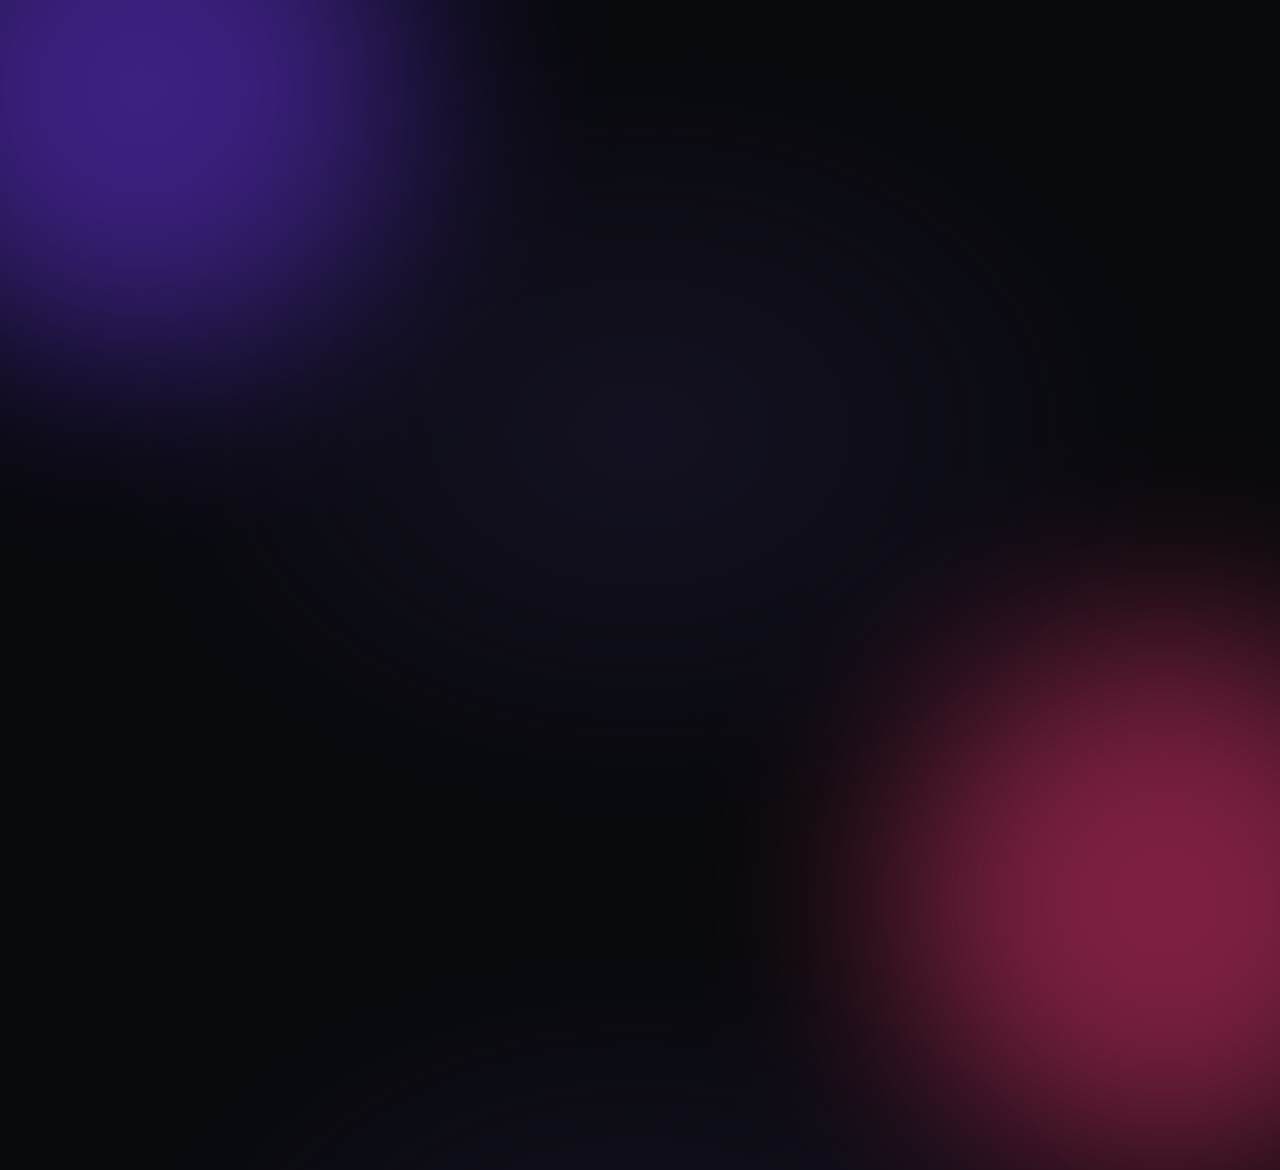
==== blank.html @ 58d69a10 "new page" ====
<!doctype html>
<html lang="en">
  <head>
    <meta charset="utf-8">
    <meta name="viewport" content="width=device-width, initial-scale=1">
    <meta name="theme-color" content="#08090d">
    <title>Blank Page</title>
    <link rel="stylesheet" href="styles.css">
  </head>
  <body>
    <main></main>
  </body>
</html>
---- styles.css ----
* {
  box-sizing: border-box;
}

:root {
  color-scheme: dark;
  font-family: "Segoe UI", sans-serif;
}

body {
  position: relative;
  isolation: isolate;
  overflow: hidden;
  min-height: 100vh;
  margin: 0;
  display: grid;
  place-items: center;
  padding: 2rem;
  background:
    radial-gradient(ellipse at 50% 48%, rgb(24 20 41 / 75%), transparent 58%),
    #08090d;
  color: #fff;
}

body::before,
body::after {
  position: absolute;
  z-index: -1;
  width: min(42vw, 34rem);
  aspect-ratio: 1;
  border-radius: 50%;
  content: "";
  filter: blur(100px);
  opacity: 0.48;
  pointer-events: none;
}

body::before {
  top: -20%;
  left: -10%;
  background: #743bff;
}

body::after {
  right: -12%;
  bottom: -30%;
  background: #ff397d;
}

h1 {
  max-width: 16ch;
  margin: 0;
  font-size: clamp(2.75rem, 9vw, 7.5rem);
  font-weight: 700;
  letter-spacing: -0.075em;
  line-height: 1.05;
  text-align: center;
  text-wrap: balance;
}

h1 span {
  display: inline-block;
  color: #fff;
  transition: transform 300ms cubic-bezier(0.2, 0.8, 0.2, 1), color 300ms ease, text-shadow 300ms ease;
}

h1 a {
  color: inherit;
  text-decoration: none;
}

h1 a:focus-visible {
  outline: 2px solid currentColor;
  outline-offset: 0.12em;
}

h1 span:nth-child(3n + 2) {
  color: #cbbaff;
}

h1 span:nth-child(3n) {
  color: #ff9ac1;
}

h1 span:hover {
  transform: translateY(-8px) scale(1.08) rotate(-2deg);
  color: #fff;
  text-shadow: 0 12px 30px rgb(190 119 255 / 55%);
}

@media (prefers-reduced-motion: reduce) {
  h1 span {
    transition: none;
  }

  h1 span:hover {
    transform: none;
  }
}
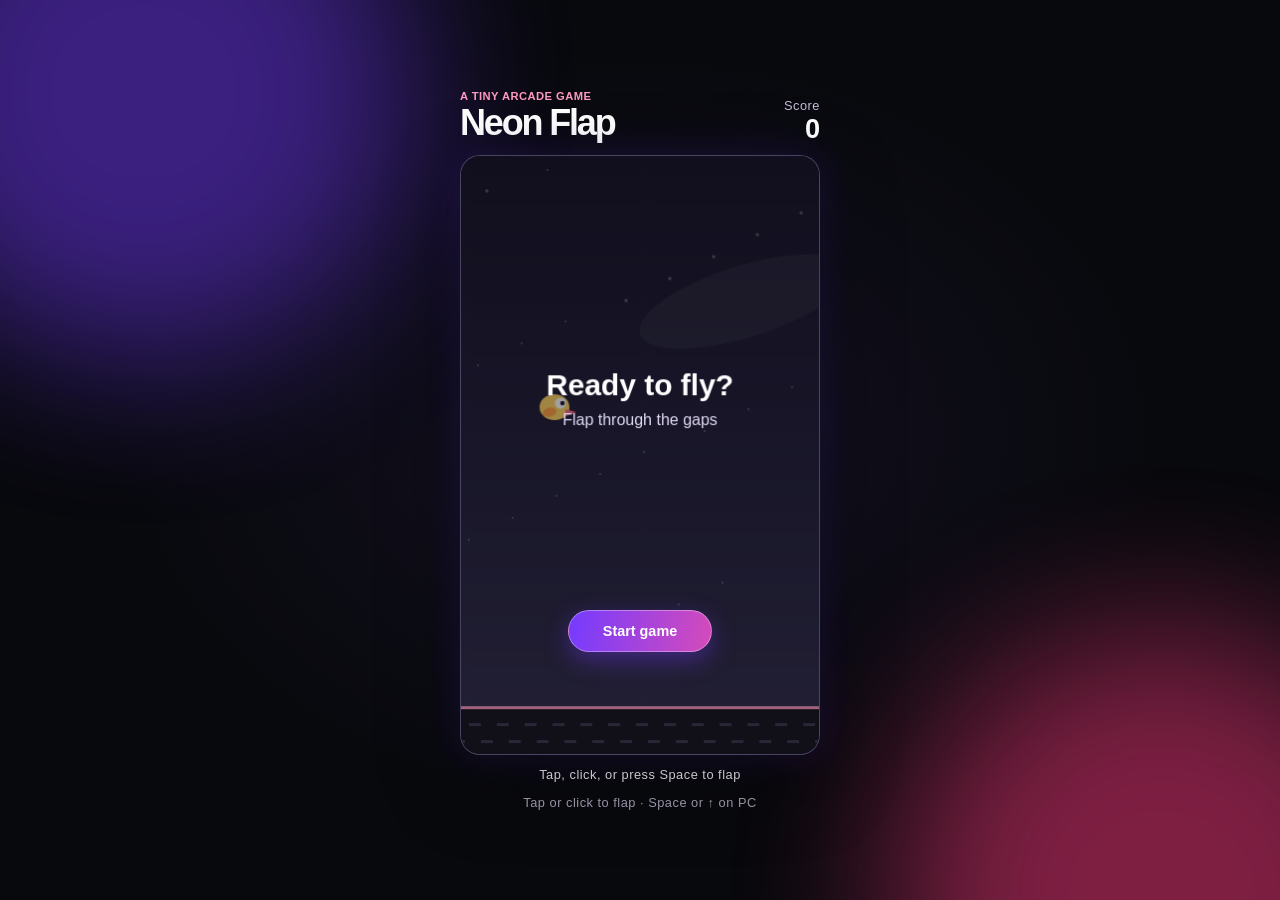
==== commit 857415d9: "flappy bird addition" ====
--- a/blank.html
+++ b/blank.html
@@ -4,10 +4,28 @@
     <meta charset="utf-8">
     <meta name="viewport" content="width=device-width, initial-scale=1">
     <meta name="theme-color" content="#08090d">
-    <title>Blank Page</title>
+    <title>Neon Flap</title>
     <link rel="stylesheet" href="styles.css">
+    <script src="game.js" defer></script>
   </head>
   <body>
-    <main></main>
+    <main class="game">
+      <header class="game-header">
+        <div>
+          <p class="eyebrow">A tiny arcade game</p>
+          <h1>Neon Flap</h1>
+        </div>
+        <p class="score" aria-label="Score">
+          <span>Score</span>
+          <strong id="score">0</strong>
+        </p>
+      </header>
+      <div class="game-stage">
+        <canvas id="game" width="360" height="600" aria-label="Flappy-style game. Tap, click, or press Space or Arrow Up to flap and avoid the pipes." tabindex="0"></canvas>
+        <button class="game-start" id="start-button" type="button">Start game</button>
+      </div>
+      <p class="game-status" id="game-status" aria-live="polite">Tap, click, or press Space to flap</p>
+      <p class="game-controls">Tap or click to flap <span aria-hidden="true">·</span> Space or ↑ on PC</p>
+    </main>
   </body>
 </html>
--- a/styles.css
+++ b/styles.css
@@ -5,6 +5,8 @@
 :root {
   color-scheme: dark;
   font-family: "Segoe UI", sans-serif;
+  min-height: 100%;
+  background-color: #08090d;
 }
 
 body {
@@ -12,25 +14,25 @@
   isolation: isolate;
   overflow: hidden;
   min-height: 100vh;
+  min-height: 100svh;
   margin: 0;
   display: grid;
   place-items: center;
   padding: 2rem;
-  background:
-    radial-gradient(ellipse at 50% 48%, rgb(24 20 41 / 75%), transparent 58%),
-    #08090d;
+  background-color: #08090d;
+  background-image: radial-gradient(ellipse at 50% 48%, rgb(24 20 41 / 75%), transparent 58%);
   color: #fff;
 }
 
 body::before,
 body::after {
-  position: absolute;
-  z-index: -1;
-  width: min(42vw, 34rem);
+  position: fixed;
+  z-index: 0;
+  width: min(70vw, 34rem);
   aspect-ratio: 1;
   border-radius: 50%;
   content: "";
-  filter: blur(100px);
+  filter: blur(80px);
   opacity: 0.48;
   pointer-events: none;
 }
@@ -45,6 +47,12 @@
   right: -12%;
   bottom: -30%;
   background: #ff397d;
+}
+
+body > main {
+  position: relative;
+  z-index: 1;
+  width: 100%;
 }
 
 h1 {
@@ -88,6 +96,115 @@
   text-shadow: 0 12px 30px rgb(190 119 255 / 55%);
 }
 
+.game {
+  display: grid;
+  justify-items: center;
+  gap: 0.8rem;
+  max-width: 100%;
+  margin: 0 auto;
+  text-align: center;
+}
+
+.game-header {
+  display: flex;
+  align-items: end;
+  justify-content: space-between;
+  width: min(100%, 360px);
+  text-align: left;
+}
+
+.eyebrow,
+.game-controls,
+.game-status,
+.score span {
+  margin: 0;
+  color: #c5bed8;
+  font-size: 0.8rem;
+  letter-spacing: 0.04em;
+}
+
+.eyebrow {
+  margin-bottom: 0.15rem;
+  color: #ff9ac1;
+  font-size: 0.7rem;
+  font-weight: 700;
+  text-transform: uppercase;
+}
+
+.game h1 {
+  font-size: clamp(1.7rem, 7vw, 2.25rem);
+  letter-spacing: -0.06em;
+  text-align: left;
+}
+
+.score {
+  display: grid;
+  justify-items: end;
+  gap: 0.1rem;
+  margin: 0;
+}
+
+.score strong {
+  color: #fff;
+  font-size: 1.7rem;
+  line-height: 1;
+}
+
+.game-stage {
+  position: relative;
+  width: min(100%, 360px);
+  overflow: hidden;
+  border: 1px solid rgb(203 186 255 / 30%);
+  border-radius: 1.25rem;
+  background: #10121c;
+  box-shadow: 0 1.5rem 5rem rgb(0 0 0 / 38%), 0 0 2.5rem rgb(116 59 255 / 18%);
+  aspect-ratio: 3 / 5;
+}
+
+.game-stage canvas {
+  display: block;
+  width: 100%;
+  height: 100%;
+  touch-action: none;
+}
+
+.game-start {
+  position: absolute;
+  bottom: 17%;
+  left: 50%;
+  min-width: 9rem;
+  padding: 0.75rem 1.1rem;
+  transform: translateX(-50%);
+  border: 1px solid rgb(255 255 255 / 35%);
+  border-radius: 999px;
+  background: linear-gradient(100deg, #743bff, #d54bba);
+  box-shadow: 0 0.5rem 1.5rem rgb(116 59 255 / 40%);
+  color: #fff;
+  font: inherit;
+  font-size: 0.9rem;
+  font-weight: 700;
+  cursor: pointer;
+}
+
+.game-start[hidden] {
+  display: none;
+}
+
+.game-start:focus-visible {
+  outline: 3px solid #fff;
+  outline-offset: 3px;
+}
+
+.game-status {
+  min-height: 1.2em;
+  color: #fff;
+}
+
+.game-controls {
+  color: #a9a3b9;
+  text-align: center;
+}
+
 @media (prefers-reduced-motion: reduce) {
   h1 span {
     transition: none;
@@ -97,3 +214,18 @@
     transform: none;
   }
 }
+
+@media (max-height: 720px) {
+  body {
+    padding: 0.75rem;
+  }
+
+  .game {
+    gap: 0.45rem;
+  }
+
+  .game-stage {
+    width: min(100%, calc((100vh - 190px) * 0.6), 360px);
+    width: min(100%, calc((100svh - 190px) * 0.6), 360px);
+  }
+}
